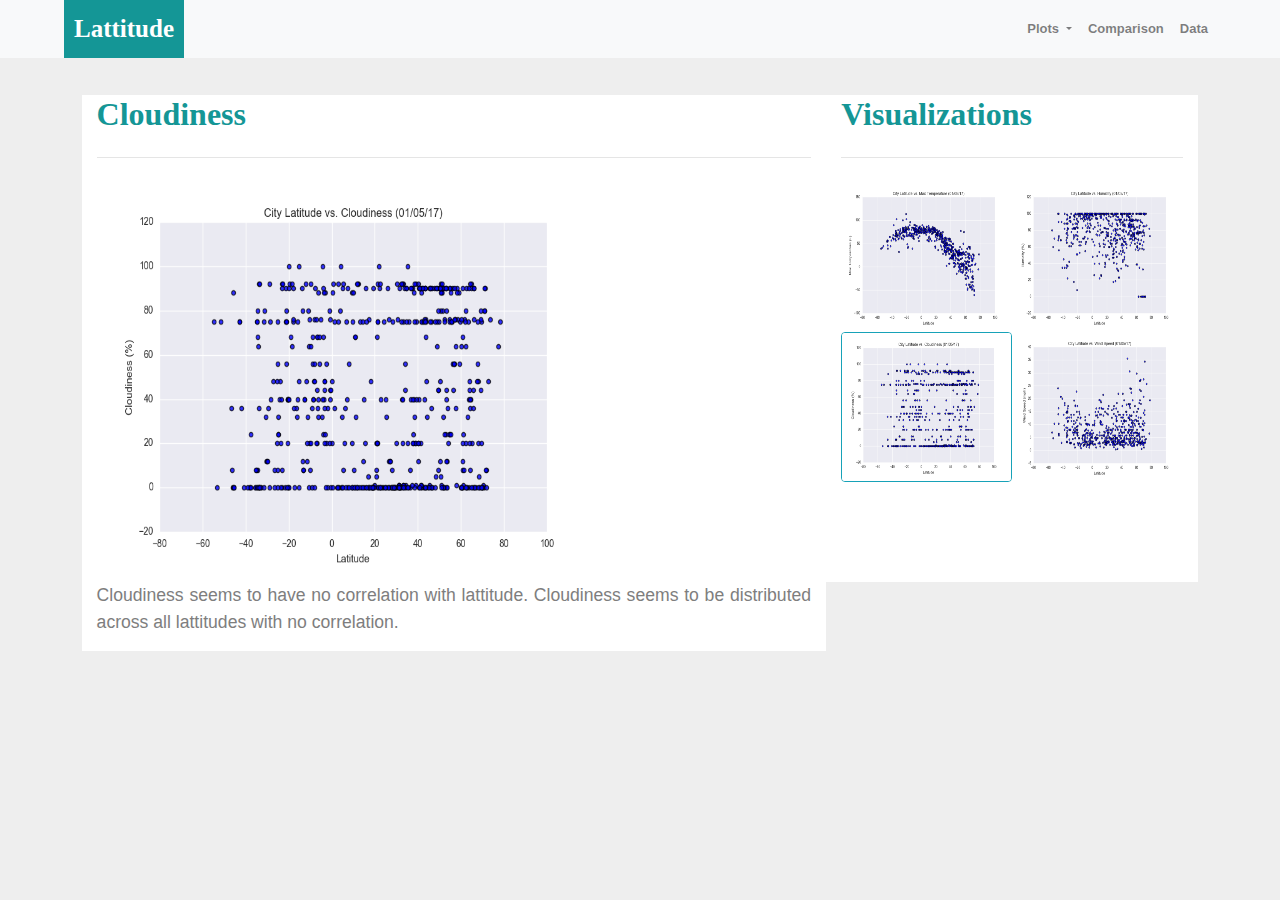
==== Cloudiness.html @ 9f5dde9c "Wind speed page added" ====
<!DOCTYPE html>
<html lang="en">

<head>
  <meta charset="UTF-8">
  <title>Weather Analysis Landing Page</title>
  <link rel="stylesheet" href="https://stackpath.bootstrapcdn.com/bootstrap/4.3.1/css/bootstrap.min.css" integrity="sha384-ggOyR0iXCbMQv3Xipma34MD+dH/1fQ784/j6cY/iJTQUOhcWr7x9JvoRxT2MZw1T" crossorigin="anonymous">
  <script src="https://code.jquery.com/jquery-3.3.1.slim.min.js" integrity="sha384-q8i/X+965DzO0rT7abK41JStQIAqVgRVzpbzo5smXKp4YfRvH+8abtTE1Pi6jizo" crossorigin="anonymous"></script>
  <script src="https://cdnjs.cloudflare.com/ajax/libs/popper.js/1.14.7/umd/popper.min.js" integrity="sha384-UO2eT0CpHqdSJQ6hJty5KVphtPhzWj9WO1clHTMGa3JDZwrnQq4sF86dIHNDz0W1" crossorigin="anonymous"></script>
  <script src="https://stackpath.bootstrapcdn.com/bootstrap/4.3.1/js/bootstrap.min.js" integrity="sha384-JjSmVgyd0p3pXB1rRibZUAYoIIy6OrQ6VrjIEaFf/nJGzIxFDsf4x0xIM+B07jRM" crossorigin="anonymous"></script>

  <link rel="stylesheet" href="style.css">
</head>

<body>

    <nav class="navbar navbar-expand-lg navbar-light bg-light">
          <a class="navbar-brand" href="index.html">Lattitude</a>
          <button class="navbar-toggler" type="button" data-bs-toggle="collapse" data-bs-target="#navbarNav" aria-controls="navbarNav" aria-expanded="false" aria-label="Toggle navigation">
            <span class="navbar-toggler-icon"></span>
          </button>
          <div class="collapse navbar-collapse" id="navbarSupportedContent">
            <ul class="navbar-nav mr-auto">
            <li class="nav-item dropdown">
                <a class="nav-link dropdown-toggle" href="#" id="navbarDropdown" role="button" data-toggle="dropdown" aria-haspopup="true" aria-expanded="false">
                Plots
                </a>
                <div class="dropdown-menu" aria-labelledby="navbarDropdown">
                <a class="dropdown-item" href="MaxTemperature.html">Max Temperature</a>
                <a class="dropdown-item" href="Humidity.html">Humidity</a>            
                <a class="dropdown-item" href="Cloudiness.html">Cloudiness</a>
                <a class="dropdown-item" href="WindSpeed.html">Wind Speed</a>
                </div>
            </li>
              <li class="nav-item">
                <a class="nav-link" href="Comparisons.html">Comparison</a>
              </li>
              <li class="nav-item">
                <a class="nav-link" href="#">Data</a>
              </li>
            </ul>
          </div>
       
      </nav>

      <div class="row content">
        <div class="col-sm-12 col-md-8 col-lg-8">
            <h2 class="text-left">Cloudiness</h2>
            <hr class="my-4">
            <img src="Resources/assets/images/Fig3.png" alt="Latitude vs Temperature" class="img-responsive" alt="Responsive image" 
            width="500" height="400" >
            
        </div>

         <div class="col-sm-12 col-md-4 col-lg-4" >
            <h2 class="text-left">Visualizations</h2>
            <hr class="my-4">
            <a href="MaxTemperature.html">
                <img src="Resources/assets/images/Fig1.png" class="rounded float-left thumbnail"  alt="Latitude vs Temperature" height="150" >
            </a>
            <a href="Humidity.html">
                <img src="Resources/assets/images/Fig2.png" class="rounded float right thumbnail" alt="Latitude vs Humidity" height="150">
            </a>
            <a href="Cloudiness.html">
                <img src="Resources/assets/images/Fig3.png" class="rounded float-left  thumbnail border border-info" alt="Latitude vs Temperature" height="150">
            </a>
            <a href="WindSpeed.html">
                <img src="Resources/assets/images/Fig4.png" class="rounded float right  thumbnail" alt="Latitude vs Humidity" height="150">
            </a>
        </div>
        <div class="col-sm-12 col-md-8 col-lg-8">
            <p>Cloudiness seems to have no correlation with lattitude. Cloudiness seems to be distributed across all lattitudes with no correlation.</p>
        </div>
    </div>

  </body>

</html>
---- style.css ----
body {
  font-family: sans-serif;
  font-size: 1.1em;
  background-color:#eee;
}

.navbar-light .navbar-brand {
  color: white;
}

.navbar {
  background-color: white;
  width: 100%;
  padding: 0;
}

.navbar-brand {
  font-family: 'Times New Roman', Times, serif;
  font-size: 25px;
  font-weight: bolder;
  background-color: rgb(20, 150, 150);
  padding: 10px;
  margin-left: 5%;
}

.navbar-collapse {
  position: absolute;
  right: 5%;
  font-size: small;
}

.nav-item {
  font-weight: bold;
}

.content {
  width:90%;
  margin: 20px auto;
  padding:1em;
}
  
.buttons {
  margin-bottom: .5em;
}

.text-left {
  text-align: left;
  color: rgb(20, 150, 150);
  font-family: 'Times New Roman', Times, serif;
  font-weight: bolder;
}

.text-center {
  color: rgb(20, 150, 150);
  font-family: 'Times New Roman', Times, serif;
  font-weight: bolder;
}

p:not(.intro) {
  text-align: justify;
  color: #7e7e7e;
}

.thumbnail {
  width:50%;
}

.main-image {      
    margin-left: auto;
    margin-right: auto;
    width: 40%;
    float: left;
}

.col-md-8 {
  background-color: white;
}

.col-sm-12,.col-md-4 {
  background-color: white;
}

div.col-sm-12.col-md-12 div.col-lg-6.col-sm-12 img {
  width: 100%;
}

.imagetiles {
  background-color: white;
}
div.imagetiles div.col-lg-6.col-sm-12 img {
  width: 100%;
}

div.col-sm-12.col-md-12 p {
  color: black;
  font-size: medium;
}

.panel-body:hover {
  border-color: blueviolet;
  border size: 50px;
}

@include media-breakpoint-down(md) {
  .col-md-8 {
    display: block;
  }
}

.click{font-size: small;}
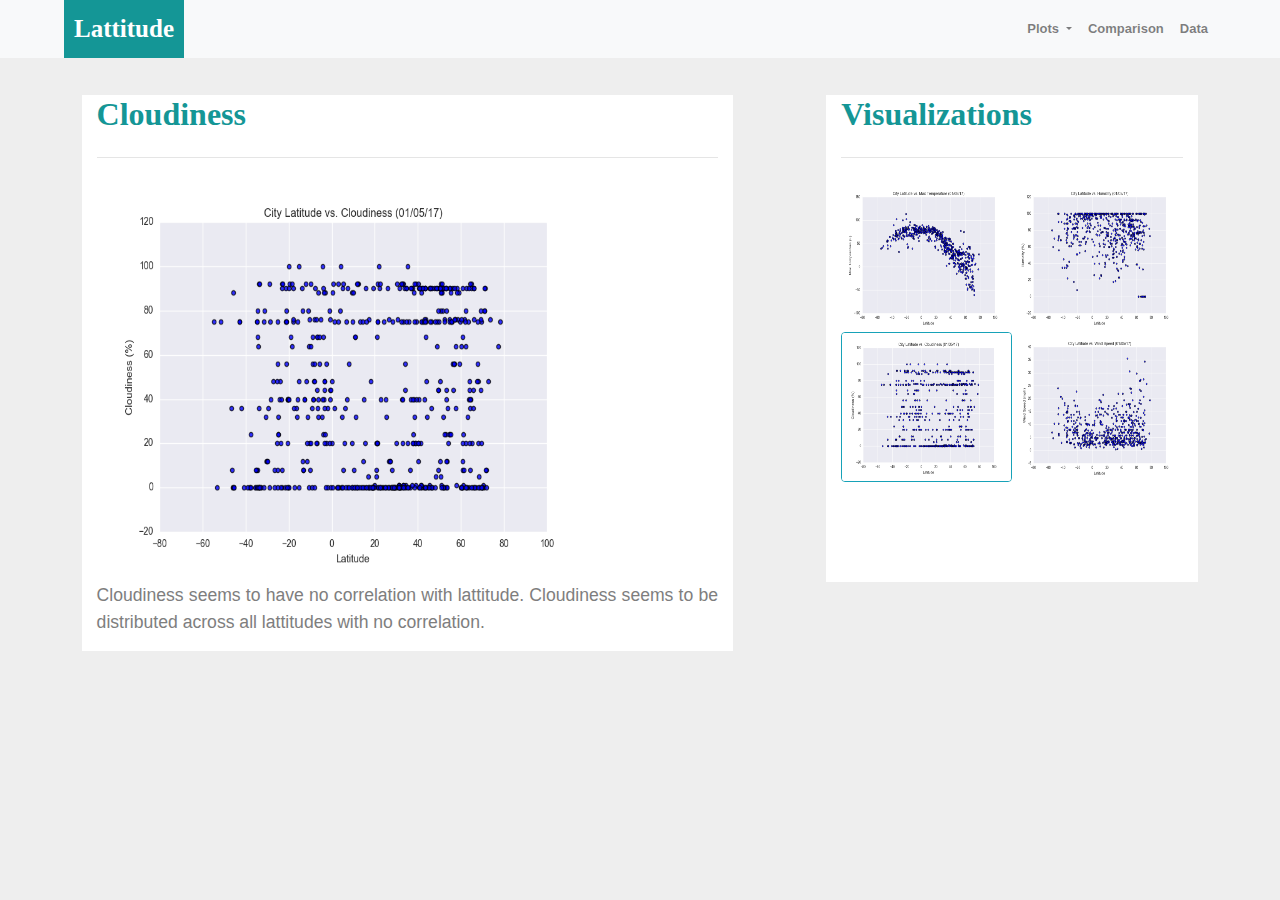
==== commit a748d731: "Added offset to add space between columns" ====
--- a/Cloudiness.html
+++ b/Cloudiness.html
@@ -3,7 +3,7 @@
 
 <head>
   <meta charset="UTF-8">
-  <title>Weather Analysis Landing Page</title>
+  <title>Cloudiness Analysis</title>
   <link rel="stylesheet" href="https://stackpath.bootstrapcdn.com/bootstrap/4.3.1/css/bootstrap.min.css" integrity="sha384-ggOyR0iXCbMQv3Xipma34MD+dH/1fQ784/j6cY/iJTQUOhcWr7x9JvoRxT2MZw1T" crossorigin="anonymous">
   <script src="https://code.jquery.com/jquery-3.3.1.slim.min.js" integrity="sha384-q8i/X+965DzO0rT7abK41JStQIAqVgRVzpbzo5smXKp4YfRvH+8abtTE1Pi6jizo" crossorigin="anonymous"></script>
   <script src="https://cdnjs.cloudflare.com/ajax/libs/popper.js/1.14.7/umd/popper.min.js" integrity="sha384-UO2eT0CpHqdSJQ6hJty5KVphtPhzWj9WO1clHTMGa3JDZwrnQq4sF86dIHNDz0W1" crossorigin="anonymous"></script>
@@ -36,7 +36,7 @@
                 <a class="nav-link" href="Comparisons.html">Comparison</a>
               </li>
               <li class="nav-item">
-                <a class="nav-link" href="#">Data</a>
+                <a class="nav-link" href="Data.html">Data</a>
               </li>
             </ul>
           </div>
@@ -44,7 +44,7 @@
       </nav>
 
       <div class="row content">
-        <div class="col-sm-12 col-md-8 col-lg-8">
+        <div class="col-sm-12 col-md-7 col-lg-7">
             <h2 class="text-left">Cloudiness</h2>
             <hr class="my-4">
             <img src="Resources/assets/images/Fig3.png" alt="Latitude vs Temperature" class="img-responsive" alt="Responsive image" 
@@ -52,7 +52,7 @@
             
         </div>
 
-         <div class="col-sm-12 col-md-4 col-lg-4" >
+         <div class="col-sm-12 col-md-4 col-lg-4 offset-1" >
             <h2 class="text-left">Visualizations</h2>
             <hr class="my-4">
             <a href="MaxTemperature.html">
@@ -68,7 +68,7 @@
                 <img src="Resources/assets/images/Fig4.png" class="rounded float right  thumbnail" alt="Latitude vs Humidity" height="150">
             </a>
         </div>
-        <div class="col-sm-12 col-md-8 col-lg-8">
+        <div class="col-sm-12 col-md-7 col-lg-7">
             <p>Cloudiness seems to have no correlation with lattitude. Cloudiness seems to be distributed across all lattitudes with no correlation.</p>
         </div>
     </div>
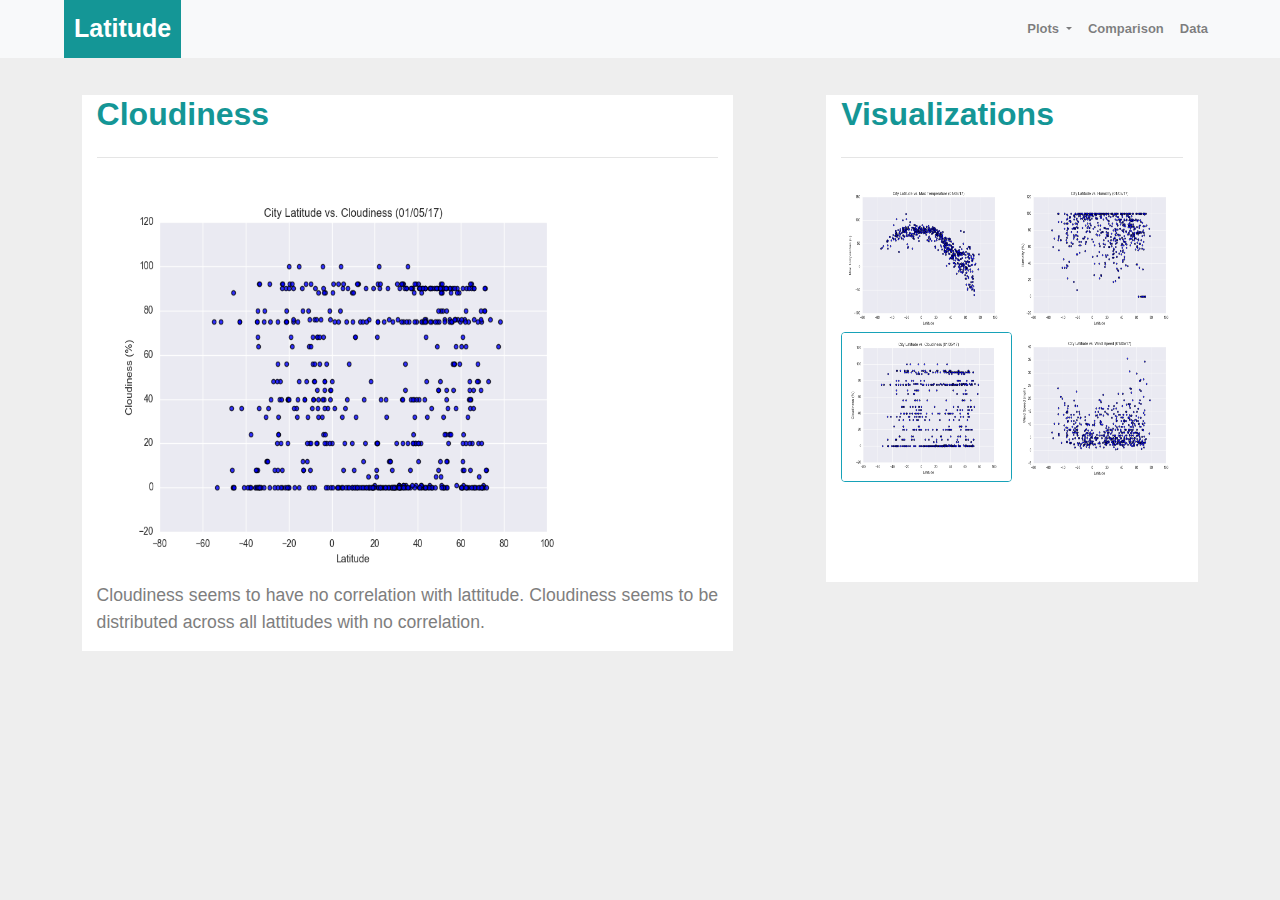
==== commit f13c448b: "corrected formatting on comparison page" ====
--- a/Cloudiness.html
+++ b/Cloudiness.html
@@ -15,7 +15,7 @@
 <body>
 
     <nav class="navbar navbar-expand-lg navbar-light bg-light">
-          <a class="navbar-brand" href="index.html">Lattitude</a>
+          <a class="navbar-brand" href="index.html">Latitude</a>
           <button class="navbar-toggler" type="button" data-bs-toggle="collapse" data-bs-target="#navbarNav" aria-controls="navbarNav" aria-expanded="false" aria-label="Toggle navigation">
             <span class="navbar-toggler-icon"></span>
           </button>
@@ -51,8 +51,8 @@
             width="500" height="400" >
             
         </div>
-
-         <div class="col-sm-12 col-md-4 col-lg-4 offset-1" >
+        <div class = "col-md-1 col-lg-1"></div>
+         <div class="col-sm-12 col-md-4 col-lg-4" >
             <h2 class="text-left">Visualizations</h2>
             <hr class="my-4">
             <a href="MaxTemperature.html">
--- a/style.css
+++ b/style.css
@@ -1,5 +1,5 @@
 body {
-  font-family: sans-serif;
+  font-family: Arial, Helvetica, sans-serif;
   font-size: 1.1em;
   background-color:#eee;
 }
@@ -15,7 +15,7 @@
 }
 
 .navbar-brand {
-  font-family: 'Times New Roman', Times, serif;
+  font-family: 'Arial', Times, serif;
   font-size: 25px;
   font-weight: bolder;
   background-color: rgb(20, 150, 150);
@@ -46,13 +46,13 @@
 .text-left {
   text-align: left;
   color: rgb(20, 150, 150);
-  font-family: 'Times New Roman', Times, serif;
+  font-family: Arial, Helvetica, sans-serif;
   font-weight: bolder;
 }
 
 .text-center {
   color: rgb(20, 150, 150);
-  font-family: 'Times New Roman', Times, serif;
+  font-family: Arial, Helvetica, sans-serif;
   font-weight: bolder;
 }
 
@@ -96,10 +96,6 @@
   font-size: medium;
 }
 
-.panel-body:hover {
-  border-color: blueviolet;
-  border size: 50px;
-}
 
 @include media-breakpoint-down(md) {
   .col-md-8 {
@@ -109,3 +105,18 @@
 
 .click{font-size: small;}
 
+
+.table-responsive{
+  background-color: white;
+  text-align: left;
+  font: Arial;
+  background-color: white;
+  font-size: small;
+  padding:2em;
+
+}
+
+table{
+
+  width: 100%;
+}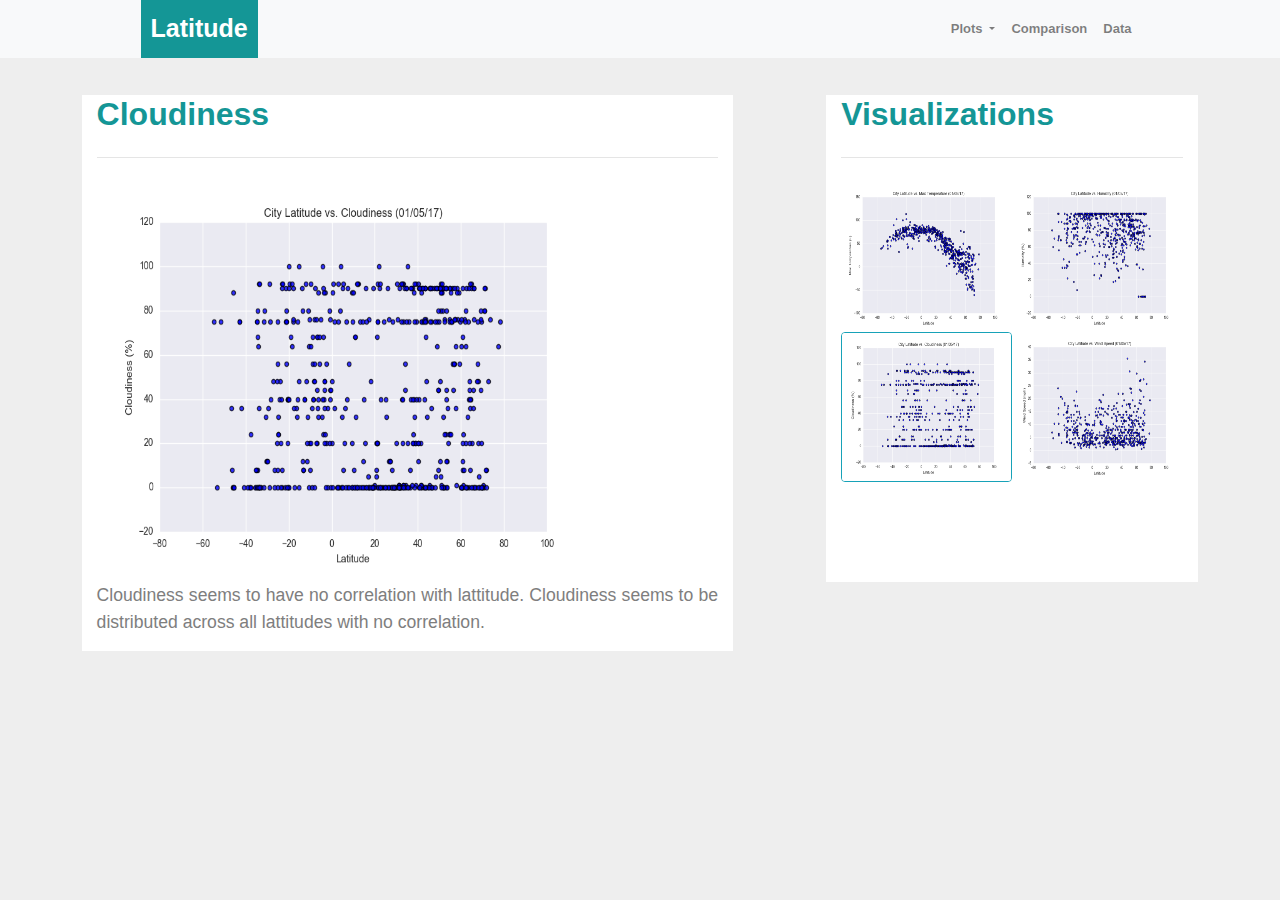
==== commit b7f91f02: "fixed navbar formatting on all pages" ====
--- a/Cloudiness.html
+++ b/Cloudiness.html
@@ -4,75 +4,91 @@
 <head>
   <meta charset="UTF-8">
   <title>Cloudiness Analysis</title>
-  <link rel="stylesheet" href="https://stackpath.bootstrapcdn.com/bootstrap/4.3.1/css/bootstrap.min.css" integrity="sha384-ggOyR0iXCbMQv3Xipma34MD+dH/1fQ784/j6cY/iJTQUOhcWr7x9JvoRxT2MZw1T" crossorigin="anonymous">
-  <script src="https://code.jquery.com/jquery-3.3.1.slim.min.js" integrity="sha384-q8i/X+965DzO0rT7abK41JStQIAqVgRVzpbzo5smXKp4YfRvH+8abtTE1Pi6jizo" crossorigin="anonymous"></script>
-  <script src="https://cdnjs.cloudflare.com/ajax/libs/popper.js/1.14.7/umd/popper.min.js" integrity="sha384-UO2eT0CpHqdSJQ6hJty5KVphtPhzWj9WO1clHTMGa3JDZwrnQq4sF86dIHNDz0W1" crossorigin="anonymous"></script>
-  <script src="https://stackpath.bootstrapcdn.com/bootstrap/4.3.1/js/bootstrap.min.js" integrity="sha384-JjSmVgyd0p3pXB1rRibZUAYoIIy6OrQ6VrjIEaFf/nJGzIxFDsf4x0xIM+B07jRM" crossorigin="anonymous"></script>
+  <link rel="stylesheet" href="https://stackpath.bootstrapcdn.com/bootstrap/4.3.1/css/bootstrap.min.css"
+    integrity="sha384-ggOyR0iXCbMQv3Xipma34MD+dH/1fQ784/j6cY/iJTQUOhcWr7x9JvoRxT2MZw1T" crossorigin="anonymous">
+  <script src="https://code.jquery.com/jquery-3.3.1.slim.min.js"
+    integrity="sha384-q8i/X+965DzO0rT7abK41JStQIAqVgRVzpbzo5smXKp4YfRvH+8abtTE1Pi6jizo"
+    crossorigin="anonymous"></script>
+  <script src="https://cdnjs.cloudflare.com/ajax/libs/popper.js/1.14.7/umd/popper.min.js"
+    integrity="sha384-UO2eT0CpHqdSJQ6hJty5KVphtPhzWj9WO1clHTMGa3JDZwrnQq4sF86dIHNDz0W1"
+    crossorigin="anonymous"></script>
+  <script src="https://stackpath.bootstrapcdn.com/bootstrap/4.3.1/js/bootstrap.min.js"
+    integrity="sha384-JjSmVgyd0p3pXB1rRibZUAYoIIy6OrQ6VrjIEaFf/nJGzIxFDsf4x0xIM+B07jRM"
+    crossorigin="anonymous"></script>
 
   <link rel="stylesheet" href="style.css">
 </head>
 
 <body>
 
-    <nav class="navbar navbar-expand-lg navbar-light bg-light">
-          <a class="navbar-brand" href="index.html">Latitude</a>
-          <button class="navbar-toggler" type="button" data-bs-toggle="collapse" data-bs-target="#navbarNav" aria-controls="navbarNav" aria-expanded="false" aria-label="Toggle navigation">
-            <span class="navbar-toggler-icon"></span>
-          </button>
-          <div class="collapse navbar-collapse" id="navbarSupportedContent">
-            <ul class="navbar-nav mr-auto">
-            <li class="nav-item dropdown">
-                <a class="nav-link dropdown-toggle" href="#" id="navbarDropdown" role="button" data-toggle="dropdown" aria-haspopup="true" aria-expanded="false">
-                Plots
-                </a>
-                <div class="dropdown-menu" aria-labelledby="navbarDropdown">
-                <a class="dropdown-item" href="MaxTemperature.html">Max Temperature</a>
-                <a class="dropdown-item" href="Humidity.html">Humidity</a>            
-                <a class="dropdown-item" href="Cloudiness.html">Cloudiness</a>
-                <a class="dropdown-item" href="WindSpeed.html">Wind Speed</a>
-                </div>
-            </li>
-              <li class="nav-item">
-                <a class="nav-link" href="Comparisons.html">Comparison</a>
-              </li>
-              <li class="nav-item">
-                <a class="nav-link" href="Data.html">Data</a>
-              </li>
-            </ul>
-          </div>
-       
-      </nav>
+  <nav class="navbar navbar-expand-lg navbar-light bg-light">
+    <div class="container">
+      <a class="navbar-brand text-white" href="index.html">Latitude</a>
+      <button class="navbar-toggler" type="button" data-toggle="collapse" data-target="#navbarSupportedContent"
+        aria-controls="navbarSupportedContent" aria-expanded="false" aria-label="Toggle navigation">
+        <span class="navbar-toggler-icon"></span>
+      </button>
 
-      <div class="row content">
-        <div class="col-sm-12 col-md-7 col-lg-7">
-            <h2 class="text-left">Cloudiness</h2>
-            <hr class="my-4">
-            <img src="Resources/assets/images/Fig3.png" alt="Latitude vs Temperature" class="img-responsive" alt="Responsive image" 
-            width="500" height="400" >
-            
-        </div>
-        <div class = "col-md-1 col-lg-1"></div>
-         <div class="col-sm-12 col-md-4 col-lg-4" >
-            <h2 class="text-left">Visualizations</h2>
-            <hr class="my-4">
-            <a href="MaxTemperature.html">
-                <img src="Resources/assets/images/Fig1.png" class="rounded float-left thumbnail"  alt="Latitude vs Temperature" height="150" >
+      <div class="collapse navbar-collapse" id="navbarSupportedContent">
+        <ul class="navbar-nav ml-auto">
+          <li class="nav-item dropdown">
+            <a class="nav-link dropdown-toggle" href="#" id="navbarDropdown" role="button" data-toggle="dropdown"
+              aria-haspopup="true" aria-expanded="false">
+              Plots
             </a>
-            <a href="Humidity.html">
-                <img src="Resources/assets/images/Fig2.png" class="rounded float right thumbnail" alt="Latitude vs Humidity" height="150">
-            </a>
-            <a href="Cloudiness.html">
-                <img src="Resources/assets/images/Fig3.png" class="rounded float-left  thumbnail border border-info" alt="Latitude vs Temperature" height="150">
-            </a>
-            <a href="WindSpeed.html">
-                <img src="Resources/assets/images/Fig4.png" class="rounded float right  thumbnail" alt="Latitude vs Humidity" height="150">
-            </a>
-        </div>
-        <div class="col-sm-12 col-md-7 col-lg-7">
-            <p>Cloudiness seems to have no correlation with lattitude. Cloudiness seems to be distributed across all lattitudes with no correlation.</p>
-        </div>
+            <div class="dropdown-menu dropdown-menu-right" aria-labelledby="navbarDropdown">
+              <a class="dropdown-item" href="MaxTemperature.html">Max Temperature</a>
+              <a class="dropdown-item" href="Humidity.html">Humidity</a>
+              <a class="dropdown-item" href="Cloudiness.html">Cloudiness</a>
+              <a class="dropdown-item" href="WindSpeed.html">Wind Speed</a>
+            </div>
+          </li>
+          <li class="nav-item">
+            <a class="nav-link" href="Comparisons.html">Comparison</a>
+          </li>
+          <li class="nav-item">
+            <a class="nav-link" href="data.html">Data</a>
+          </li>
+        </ul>
+      </div>
     </div>
+  </nav>
 
-  </body>
+  <div class="row content">
+    <div class="col-sm-12 col-md-7 col-lg-7">
+      <h2 class="text-left">Cloudiness</h2>
+      <hr class="my-4">
+      <img src="Resources/assets/images/Fig3.png" alt="Latitude vs Temperature" class="img-responsive"
+        alt="Responsive image" width="500" height="400">
 
-</html>
+    </div>
+    <div class="col-md-1 col-lg-1"></div>
+    <div class="col-sm-12 col-md-4 col-lg-4">
+      <h2 class="text-left">Visualizations</h2>
+      <hr class="my-4">
+      <a href="MaxTemperature.html">
+        <img src="Resources/assets/images/Fig1.png" class="rounded float-left thumbnail" alt="Latitude vs Temperature"
+          height="150">
+      </a>
+      <a href="Humidity.html">
+        <img src="Resources/assets/images/Fig2.png" class="rounded float right thumbnail" alt="Latitude vs Humidity"
+          height="150">
+      </a>
+      <a href="Cloudiness.html">
+        <img src="Resources/assets/images/Fig3.png" class="rounded float-left  thumbnail border border-info"
+          alt="Latitude vs Temperature" height="150">
+      </a>
+      <a href="WindSpeed.html">
+        <img src="Resources/assets/images/Fig4.png" class="rounded float right  thumbnail" alt="Latitude vs Humidity"
+          height="150">
+      </a>
+    </div>
+    <div class="col-sm-12 col-md-7 col-lg-7">
+      <p>Cloudiness seems to have no correlation with lattitude. Cloudiness seems to be distributed across all
+        lattitudes with no correlation.</p>
+    </div>
+  </div>
+
+</body>
+
+</html>--- a/style.css
+++ b/style.css
@@ -24,7 +24,7 @@
 }
 
 .navbar-collapse {
-  position: absolute;
+  position: relative;
   right: 5%;
   font-size: small;
 }
@@ -119,4 +119,4 @@
 table{
 
   width: 100%;
-}+}
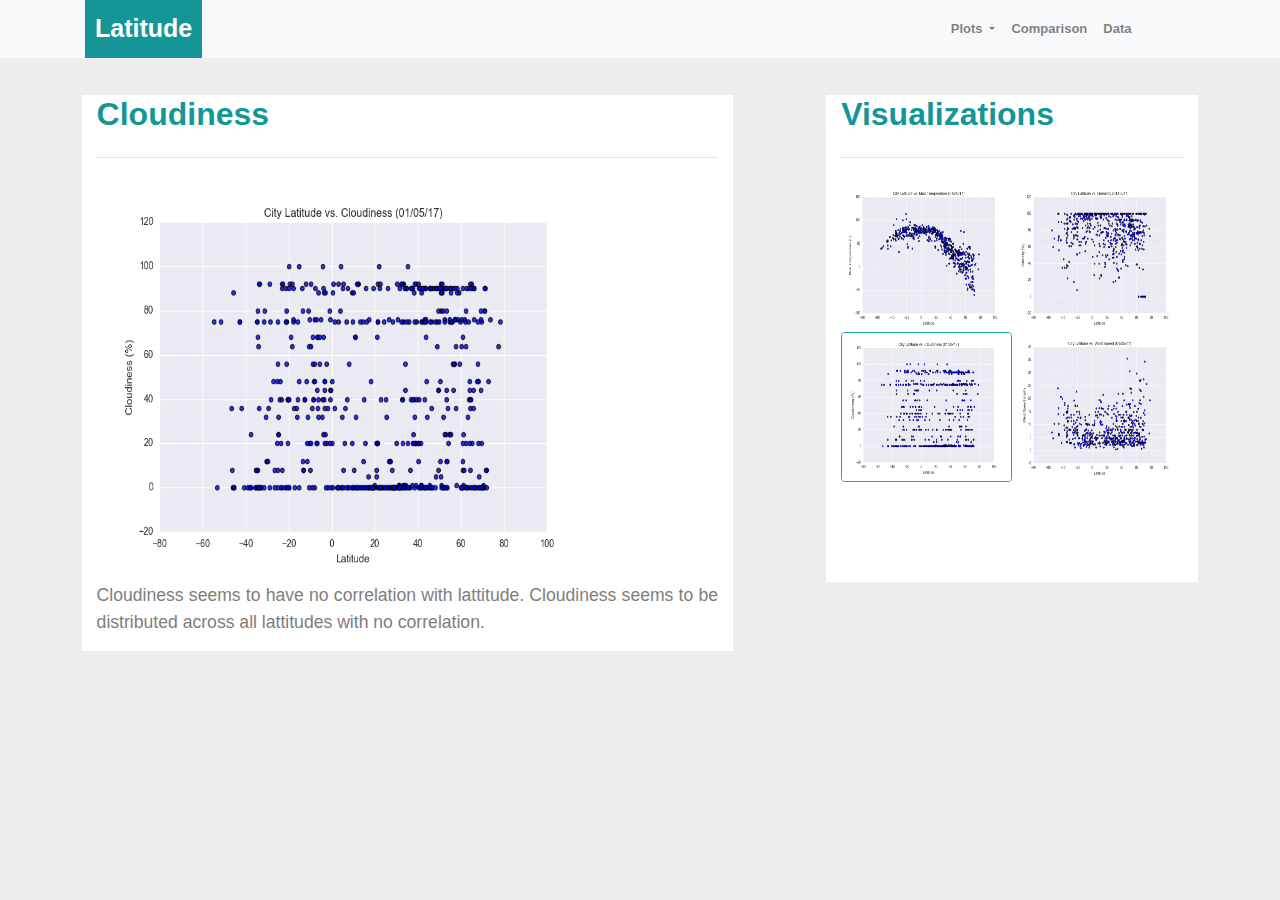
==== commit d87b122a: "updated data page to work" ====
--- a/Cloudiness.html
+++ b/Cloudiness.html
@@ -47,7 +47,7 @@
             <a class="nav-link" href="Comparisons.html">Comparison</a>
           </li>
           <li class="nav-item">
-            <a class="nav-link" href="data.html">Data</a>
+            <a class="nav-link" href="Data.html">Data</a>
           </li>
         </ul>
       </div>
--- a/style.css
+++ b/style.css
@@ -12,6 +12,7 @@
   background-color: white;
   width: 100%;
   padding: 0;
+  margin-left: 0pt;
 }
 
 .navbar-brand {
@@ -20,7 +21,8 @@
   font-weight: bolder;
   background-color: rgb(20, 150, 150);
   padding: 10px;
-  margin-left: 5%;
+  
+  
 }
 
 .navbar-collapse {
@@ -120,3 +122,17 @@
 
   width: 100%;
 }
+
+/* small screen adjustments*/
+@media(max-width:767px){
+  .navbar.bg-light{
+      background-color: rgb(81, 175, 160)!important;    
+  }
+
+  .navbar-collapse{
+      background-color: #f8f9fa;
+  }
+  .navbar{
+      padding:inherit;
+  }
+}